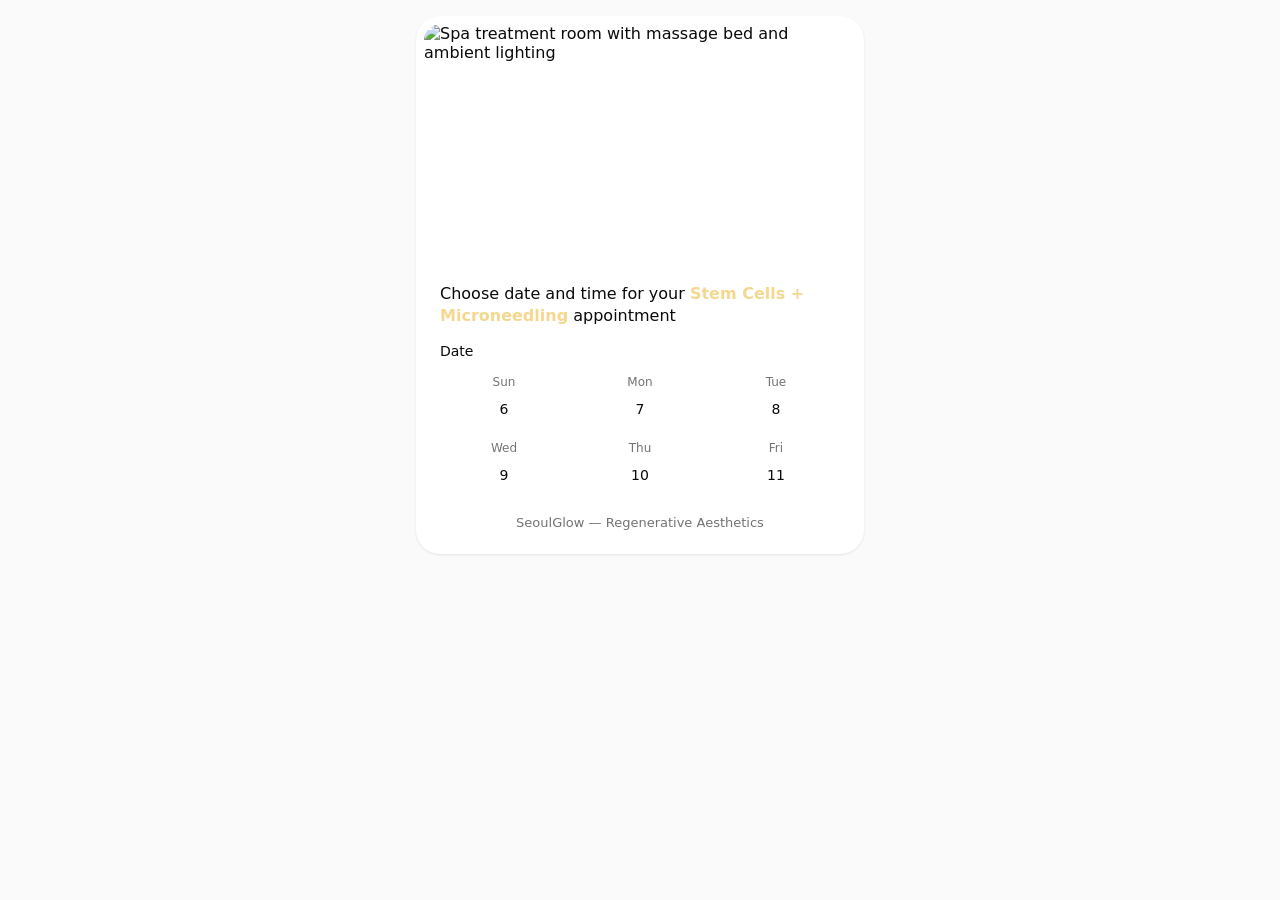
==== stem-cells-microneedling.html @ 6249f5f5 "fix: update GHL API key, endpoint domain, and add Version header" ====
<!DOCTYPE html>
<html lang="en">
<head>
  <meta charset="utf-8" />
  <meta name="viewport" content="width=device-width, initial-scale=1" />
  <title>SeoulGlow — Stem Cells + Microneedling Appointment Booking</title>
  <meta name="description" content="Book your Stem Cells + Microneedling treatment at SeoulGlow" />
  <meta name="theme-color" content="#F5D88E" />
  <link rel="icon" href="data:image/svg+xml,%3Csvg xmlns='http://www.w3.org/2000/svg' viewBox='0 0 32 32'%3E%3Crect width='32' height='32' rx='8' fill='%23F5D88E'/%3E%3Ctext x='50%25' y='55%25' text-anchor='middle' font-family='system-ui' font-size='16' fill='%230a0a0a' font-weight='600' dominant-baseline='middle'%3ESG%3C/text%3E%3C/svg%3E" />

  <!-- Meta Pixel -->
  <script>
    !function(f,b,e,v,n,t,s)
    {if(f.fbq)return;n=f.fbq=function(){n.callMethod?
    n.callMethod.apply(n,arguments):n.queue.push(arguments)};
    if(!f._fbq)f._fbq=n;n.push=n;n.loaded=!0;n.version='2.0';
    n.queue=[];t=b.createElement(e);t.async=!0;
    t.src=v;s=b.getElementsByTagName(e)[0];
    s.parentNode.insertBefore(t,s)}(window, document,'script',
    'https://connect.facebook.net/en_US/fbevents.js');
    fbq('init', '1178133073434960');
    fbq('track', 'PageView');
  </script>
  <noscript><img height="1" width="1" style="display:none"
    src="https://www.facebook.com/tr?id=1178133073434960&ev=PageView&noscript=1" alt="" /></noscript>

  <style>
    :root {
      --bg: #fafafa;
      --card-bg: #ffffff;
      --foreground: #0a0a0a;
      --muted: #f5f5f5;
      --muted-foreground: #737373;
      --border: #e5e5e5;
      --primary: #F5D88E;
      --primary-hover: #e8cb82;
      --primary-fg: #0a0a0a;
      --ring: #F5D88E;
      --danger: #dc2626;
      --success: #16a34a;
      --radius-card: 24px;
      --radius-img: 16px;
      --radius-pill: 9999px;
      --shadow: 0 1px 2px 0 rgba(0,0,0,.04), 0 1px 3px 0 rgba(0,0,0,.06);
      --font: ui-sans-serif, system-ui, -apple-system, "Segoe UI", Roboto, "Helvetica Neue", Arial, "Noto Sans", sans-serif;
    }

    * { box-sizing: border-box; }
    html, body { margin: 0; padding: 0; }

    body {
      font-family: var(--font);
      -webkit-font-smoothing: antialiased;
      -moz-osx-font-smoothing: grayscale;
      color: var(--foreground);
      background: var(--bg);
      min-height: 100vh;
    }

    .page {
      min-height: 100vh;
      padding: 16px;
      background: var(--bg);
    }

    .card {
      max-width: 28rem;
      margin: 0 auto;
      background: var(--card-bg);
      border-radius: var(--radius-card);
      box-shadow: var(--shadow);
      overflow: hidden;
    }

    /* Hero */
    .hero {
      position: relative;
      width: calc(100% - 16px);
      margin: 8px auto 0;
      aspect-ratio: 16 / 9;
      border-radius: var(--radius-img);
      overflow: hidden;
    }
    .hero img {
      position: absolute;
      inset: 0;
      width: 100%;
      height: 100%;
      object-fit: cover;
      border-radius: var(--radius-img);
    }

    /* Card content */
    .content {
      padding: 16px 24px 24px 24px;
    }

    .title {
      font-size: 1rem;
      font-weight: 500;
      line-height: 1.375;
      margin: 0 0 16px 0;
      color: var(--foreground);
    }
    .title.center { text-align: center; }
    .title .accent { color: var(--primary); font-weight: 600; }

    .subtitle {
      font-size: .875rem;
      color: var(--muted-foreground);
      margin: 0 0 16px 0;
    }
    .subtitle.center { text-align: center; }

    .address {
      margin: 24px 0 0 0;
      font-size: .8125rem;
      color: var(--muted-foreground);
      text-align: center;
    }

    /* Sections */
    .section { margin-top: 4px; }
    .section + .section { margin-top: 24px; }
    .section-title {
      font-size: .875rem;
      font-weight: 500;
      margin: 0 0 16px 0;
      color: var(--foreground);
    }

    /* Date grid */
    .date-grid {
      display: grid;
      grid-template-columns: repeat(3, minmax(0, 1fr));
      row-gap: 16px;
      column-gap: 8px;
    }
    .date-cell {
      display: flex;
      flex-direction: column;
      align-items: center;
      background: transparent;
      border: 0;
      padding: 0;
      cursor: pointer;
      font-family: inherit;
    }
    .date-cell .dow {
      font-size: .75rem;
      color: var(--muted-foreground);
      margin-bottom: 4px;
    }
    .date-cell .day {
      padding: 8px 24px;
      font-size: .875rem;
      font-weight: 500;
      color: var(--foreground);
      border-radius: var(--radius-pill);
      transition: background-color .15s, color .15s;
      display: inline-flex;
      align-items: center;
      justify-content: center;
    }
    .date-cell:hover .day { background: var(--muted); }
    .date-cell.selected .day {
      background: var(--primary);
      color: var(--primary-fg);
    }
    .date-cell.disabled { cursor: not-allowed; }
    .date-cell.disabled .day { color: #d4d4d8; text-decoration: line-through; }
    .date-cell.disabled:hover .day { background: transparent; }

    /* Time slots */
    .time-block + .time-block { margin-top: 16px; }
    .time-label {
      font-size: .75rem;
      color: var(--muted-foreground);
      margin: 0 0 8px 0;
    }
    .time-grid {
      display: grid;
      grid-template-columns: repeat(3, minmax(0, 1fr));
      gap: 8px;
    }
    .time-cell {
      padding: 10px 0;
      font-size: .875rem;
      font-weight: 500;
      border: 1px solid var(--border);
      background: #fff;
      border-radius: var(--radius-pill);
      cursor: pointer;
      font-family: inherit;
      color: var(--foreground);
      transition: background-color .15s, color .15s, border-color .15s;
    }
    .time-cell:hover { background: var(--muted); }
    .time-cell.selected {
      background: var(--primary);
      color: var(--primary-fg);
      border-color: var(--primary);
    }

    /* Buttons */
    .primary-btn {
      display: inline-flex;
      align-items: center;
      justify-content: center;
      width: 100%;
      margin-top: 24px;
      padding: 12px 16px;
      background: var(--primary);
      color: var(--primary-fg);
      border: 0;
      border-radius: var(--radius-pill);
      font-size: .875rem;
      font-weight: 500;
      font-family: inherit;
      cursor: pointer;
      text-decoration: none;
      transition: opacity .15s;
    }
    .primary-btn:hover { background: var(--primary-hover); }
    .primary-btn:disabled { opacity: .6; cursor: not-allowed; }

    .secondary-btn {
      display: inline-flex;
      align-items: center;
      justify-content: center;
      width: 100%;
      margin-top: 12px;
      padding: 12px 16px;
      background: transparent;
      color: var(--foreground);
      border: 1px solid var(--border);
      border-radius: var(--radius-pill);
      font-size: .875rem;
      font-weight: 500;
      font-family: inherit;
      cursor: pointer;
      transition: background-color .15s;
    }
    .secondary-btn:hover { background: var(--muted); }

    .back-btn {
      display: inline-flex;
      align-items: center;
      gap: 4px;
      background: transparent;
      border: 0;
      padding: 0 0 12px 0;
      color: var(--muted-foreground);
      font-size: .875rem;
      cursor: pointer;
      font-family: inherit;
    }
    .back-btn:hover { color: var(--foreground); }

    /* Form */
    .form { display: flex; flex-direction: column; }
    .field { display: flex; flex-direction: column; margin-bottom: 16px; }
    .field-label {
      font-size: .875rem;
      font-weight: 500;
      margin-bottom: 6px;
      color: var(--foreground);
    }
    .field input {
      width: 100%;
      padding: 10px 12px;
      font-size: .875rem;
      font-family: inherit;
      color: var(--foreground);
      background: #fff;
      border: 1px solid var(--border);
      border-radius: 10px;
      outline: none;
      transition: border-color .15s, box-shadow .15s;
    }
    .field input:focus {
      border-color: var(--ring);
      box-shadow: 0 0 0 3px rgba(245, 216, 142, .35);
    }
    .error-text {
      margin: 12px 0 0 0;
      font-size: .8125rem;
      color: var(--danger);
      text-align: center;
    }

    /* Confirmation */
    .confirmation { text-align: center; padding-top: 24px; }
    .check-icon {
      display: inline-flex;
      align-items: center;
      justify-content: center;
      color: var(--success);
      margin-bottom: 8px;
    }
    .confirm-card {
      margin: 12px 0 8px 0;
      padding: 16px;
      border: 1px solid var(--border);
      border-radius: 16px;
      background: #fafafa;
      text-align: left;
      font-size: .875rem;
      color: var(--foreground);
      line-height: 1.5;
    }
    .confirm-card .row { display: flex; justify-content: space-between; gap: 12px; }
    .confirm-card .row + .row { margin-top: 6px; }
    .confirm-card .label { color: var(--muted-foreground); }

    /* Spinner */
    .spinner {
      width: 16px;
      height: 16px;
      border: 2px solid rgba(10,10,10,.25);
      border-top-color: #0a0a0a;
      border-radius: 50%;
      animation: spin .8s linear infinite;
      margin-left: 8px;
    }
    @keyframes spin { to { transform: rotate(360deg); } }

    .hidden { display: none !important; }
  </style>
</head>
<body>
  <div class="page">
    <div class="card" id="card">
      <!-- Hero image -->
      <div class="hero">
        <img src="https://images.unsplash.com/photo-1570172619644-dfd03ed5d881?w=600&h=338&fit=crop" alt="Spa treatment room with massage bed and ambient lighting" />
      </div>

      <!-- STEP 1: Date selection -->
      <section class="content" id="step-date">
        <h1 class="title">Choose date and time for your <span class="accent">Stem Cells + Microneedling</span> appointment</h1>

        <div class="section">
          <h2 class="section-title">Date</h2>
          <div class="date-grid" id="date-grid"></div>
        </div>

        <p class="address">SeoulGlow — Regenerative Aesthetics</p>
      </section>

      <!-- STEP 2: Time selection -->
      <section class="content hidden" id="step-time">
        <button type="button" class="back-btn" data-back="date">
          <svg xmlns="http://www.w3.org/2000/svg" width="16" height="16" viewBox="0 0 24 24" fill="none" stroke="currentColor" stroke-width="2" stroke-linecap="round" stroke-linejoin="round"><path d="m15 18-6-6 6-6"/></svg>
          Back
        </button>
        <h1 class="title">Select your preferred time</h1>
        <p class="subtitle" id="time-summary"></p>

        <div class="time-block">
          <p class="time-label">Morning</p>
          <div class="time-grid" id="morning-grid"></div>
        </div>

        <div class="time-block">
          <p class="time-label">Afternoon</p>
          <div class="time-grid" id="afternoon-grid"></div>
        </div>
      </section>

      <!-- STEP 3: Customer details form -->
      <section class="content hidden" id="step-details">
        <button type="button" class="back-btn" data-back="time">
          <svg xmlns="http://www.w3.org/2000/svg" width="16" height="16" viewBox="0 0 24 24" fill="none" stroke="currentColor" stroke-width="2" stroke-linecap="round" stroke-linejoin="round"><path d="m15 18-6-6 6-6"/></svg>
          Back
        </button>
        <h1 class="title">Enter your details</h1>
        <p class="subtitle" id="details-summary"></p>

        <form id="details-form" class="form" autocomplete="on" novalidate>
          <label class="field">
            <span class="field-label">Name</span>
            <input type="text" name="name" id="name" placeholder="Full name" autocomplete="name" required />
          </label>
          <label class="field">
            <span class="field-label">Email</span>
            <input type="email" name="email" id="email" placeholder="name@example.com" autocomplete="email" required />
          </label>
          <label class="field">
            <span class="field-label">Phone</span>
            <input type="tel" name="phone" id="phone" placeholder="(123) 456-7890" autocomplete="tel" required />
          </label>

          <button type="submit" class="primary-btn" id="submit-btn">
            <span class="btn-label">Schedule Appointment</span>
            <span class="spinner hidden" aria-hidden="true"></span>
          </button>
          <p class="error-text hidden" id="error-text">Failed to book appointment</p>
        </form>
      </section>

      <!-- STEP 4: Confirmation -->
      <section class="content hidden confirmation" id="step-confirmed">
        <div class="check-icon" aria-hidden="true">
          <svg xmlns="http://www.w3.org/2000/svg" width="56" height="56" viewBox="0 0 24 24" fill="none" stroke="currentColor" stroke-width="2" stroke-linecap="round" stroke-linejoin="round"><circle cx="12" cy="12" r="10"/><path d="m9 12 2 2 4-4"/></svg>
        </div>
        <h1 class="title center">Appointment Requested!</h1>
        <p class="subtitle center">You will receive a confirmation shortly.</p>

        <div class="confirm-card" id="confirm-card"></div>

        <a class="primary-btn" id="gcal-link" target="_blank" rel="noopener noreferrer">
          <svg xmlns="http://www.w3.org/2000/svg" width="16" height="16" viewBox="0 0 24 24" fill="none" stroke="currentColor" stroke-width="2" stroke-linecap="round" stroke-linejoin="round" style="margin-right:8px"><rect x="3" y="4" width="18" height="18" rx="2"/><path d="M16 2v4"/><path d="M8 2v4"/><path d="M3 10h18"/></svg>
          Add to Google Calendar
        </a>
        <button type="button" class="secondary-btn" id="reset-btn">Book Another Appointment</button>
      </section>
    </div>
  </div>

  <script>
    (function () {
      "use strict";

      // ------- GHL Configuration -------
      const GHL_API_KEY = "pit-4c4be7ba-5e34-4213-9dcb-135d6df302c4";
      const GHL_LOCATION_ID = "Vyf83R6wePOPyk0gF6Hq";
      const GHL_CALENDAR_ID = "lBbCGl8ewA6QkrXg1Sun";
      const GHL_USER_ID = "2tQreqXcDpaAiSBqlK7T";
      const GHL_API_BASE = "https://services.leadconnectorhq.com";
      const GHL_HEADERS = {
        Authorization: `Bearer ${GHL_API_KEY}`,
        "Content-Type": "application/json",
        Version: "2021-04-15",
      };

      // ------- Service Config -------
      const SERVICE_NAME = "Stem Cells + Microneedling";
      const SERVICE_DURATION_MIN = 60;
      const BUSINESS_TZ = "America/Los_Angeles";

      const MORNING_SLOTS = [
        { label: "9:00 AM", hour: 9, minute: 0 },
        { label: "10:00 AM", hour: 10, minute: 0 },
        { label: "11:00 AM", hour: 11, minute: 0 },
      ];
      const AFTERNOON_SLOTS = [
        { label: "12:00 PM", hour: 12, minute: 0 },
        { label: "1:00 PM",  hour: 13, minute: 0 },
        { label: "2:00 PM",  hour: 14, minute: 0 },
        { label: "3:00 PM",  hour: 15, minute: 0 },
        { label: "4:00 PM",  hour: 16, minute: 0 },
        { label: "5:00 PM",  hour: 17, minute: 0 },
      ];

      const DOW_SHORT = ["Sun","Mon","Tue","Wed","Thu","Fri","Sat"];
      const STEPS = ["date", "time", "details", "confirmed"];

      // ------- State -------
      const today = startOfDay(new Date());
      let selectedDate = null;
      let selectedTime = null;

      // ------- Elements -------
      const $ = (id) => document.getElementById(id);
      const dateGrid = $("date-grid");
      const morningGrid = $("morning-grid");
      const afternoonGrid = $("afternoon-grid");

      const timeSummary    = $("time-summary");
      const detailsSummary = $("details-summary");
      const detailsForm    = $("details-form");
      const submitBtn      = $("submit-btn");
      const btnLabel       = submitBtn.querySelector(".btn-label");
      const spinner        = submitBtn.querySelector(".spinner");
      const errorText      = $("error-text");
      const resetBtn       = $("reset-btn");
      const gcalLink       = $("gcal-link");
      const confirmCard    = $("confirm-card");

      // ------- Helpers -------
      function startOfDay(d) {
        const x = new Date(d);
        x.setHours(0, 0, 0, 0);
        return x;
      }
      function pad(n) { return String(n).padStart(2, "0"); }

      function offsetMinutesForTz(date, tz) {
        const dtf = new Intl.DateTimeFormat("en-US", {
          timeZone: tz,
          year: "numeric", month: "2-digit", day: "2-digit",
          hour: "2-digit", minute: "2-digit", second: "2-digit",
          hourCycle: "h23",
        });
        const parts = dtf.formatToParts(date);
        const get = (t) => parseInt(parts.find((p) => p.type === t).value, 10);
        const asUtc = Date.UTC(
          get("year"), get("month") - 1, get("day"),
          get("hour"), get("minute"), get("second"),
        );
        return Math.round((asUtc - date.getTime()) / 60000);
      }

      function dateFromWallTime(year, month, day, hour, minute, tz) {
        const approx = new Date(Date.UTC(year, month, day, hour, minute));
        const off = offsetMinutesForTz(approx, tz);
        return new Date(approx.getTime() - off * 60000);
      }

      function isoInTz(date, tz) {
        const off = offsetMinutesForTz(date, tz);
        const wall = new Date(date.getTime() + off * 60000);
        const sign = off >= 0 ? "+" : "-";
        const abs = Math.abs(off);
        return `${wall.getUTCFullYear()}-${pad(wall.getUTCMonth() + 1)}-${pad(wall.getUTCDate())}T${pad(wall.getUTCHours())}:${pad(wall.getUTCMinutes())}:${pad(wall.getUTCSeconds())}${sign}${pad(Math.floor(abs / 60))}:${pad(abs % 60)}`;
      }

      function sameDay(a, b) {
        return a && b &&
          a.getFullYear() === b.getFullYear() &&
          a.getMonth() === b.getMonth() &&
          a.getDate() === b.getDate();
      }

      function formatLongDate(d) {
        return d.toLocaleDateString(undefined, {
          weekday: "long", month: "long", day: "numeric", year: "numeric",
        });
      }

      // ------- Step navigation -------
      function showStep(step) {
        STEPS.forEach((s) => {
          const el = $("step-" + s);
          if (el) el.classList.toggle("hidden", s !== step);
        });
        window.scrollTo({ top: 0, behavior: "smooth" });
      }

      // ------- Calendar render -------
      function renderMonth() {
        dateGrid.innerHTML = "";
        const cells = [];
        const cursor = new Date(today);
        for (let i = 0; i < 6; i++) {
          cells.push(new Date(cursor));
          cursor.setDate(cursor.getDate() + 1);
        }

        cells.forEach((d) => {
          const btn = document.createElement("button");
          btn.type = "button";
          btn.className = "date-cell";
          if (sameDay(d, selectedDate)) btn.classList.add("selected");

          const dow = document.createElement("span");
          dow.className = "dow";
          dow.textContent = DOW_SHORT[d.getDay()];

          const day = document.createElement("span");
          day.className = "day";
          day.textContent = String(d.getDate());

          btn.appendChild(dow);
          btn.appendChild(day);
          btn.addEventListener("click", () => selectDate(d));
          dateGrid.appendChild(btn);
        });
      }

      function renderTimes() {
        function build(grid, slots) {
          grid.innerHTML = "";
          slots.forEach((s) => {
            const b = document.createElement("button");
            b.type = "button";
            b.className = "time-cell";
            if (selectedTime && selectedTime.label === s.label) b.classList.add("selected");
            b.textContent = s.label;
            b.addEventListener("click", () => selectTime(s));
            grid.appendChild(b);
          });
        }
        build(morningGrid, MORNING_SLOTS);
        build(afternoonGrid, AFTERNOON_SLOTS);
      }

      // ------- Selection handlers -------
      function selectDate(d) {
        selectedDate = startOfDay(d);
        selectedTime = null;
        renderMonth();
        renderTimes();
        timeSummary.textContent = formatLongDate(selectedDate);
        showStep("time");
        track("AddToCart", { content_name: SERVICE_NAME });
      }

      function selectTime(slot) {
        selectedTime = slot;
        renderTimes();
        detailsSummary.textContent =
          `${formatLongDate(selectedDate)} \u2022 ${selectedTime.label}`;
        showStep("details");
        track("InitiateCheckout", { content_name: SERVICE_NAME });
      }

      function track(event, params) {
        if (typeof window.fbq === "function") {
          try { window.fbq("track", event, params || {}); } catch (_) {}
        }
      }

      // ------- Back buttons -------
      document.querySelectorAll(".back-btn").forEach((btn) => {
        btn.addEventListener("click", () => showStep(btn.dataset.back));
      });

      // ------- GHL API: Find or Create Contact -------
      async function findOrCreateContact(name, email, phone) {
        // Search for existing contact by email via POST
        const searchRes = await fetch(
          `${GHL_API_BASE}/contacts/lookup?email=${encodeURIComponent(email)}&locationId=${GHL_LOCATION_ID}`,
          { headers: { Authorization: `Bearer ${GHL_API_KEY}`, Version: "2021-04-15" } }
        );
        if (searchRes.ok) {
          const data = await searchRes.json();
          if (data.contacts && data.contacts.length > 0) {
            return data.contacts[0].id;
          }
        }

        // Create new contact
        const [firstName, ...rest] = name.split(/\s+/);
        const lastName = rest.join(" ");
        const createRes = await fetch(`${GHL_API_BASE}/contacts/`, {
          method: "POST",
          headers: GHL_HEADERS,
          body: JSON.stringify({
            locationId: GHL_LOCATION_ID,
            firstName: firstName || name,
            lastName: lastName,
            email: email,
            phone: phone,
          }),
        });

        if (!createRes.ok) {
          const errBody = await createRes.text();
          throw new Error(`Contact creation failed: ${createRes.status} ${errBody}`);
        }

        const createData = await createRes.json();
        return createData.contact ? createData.contact.id : createData.id;
      }

      // ------- GHL API: Create Appointment Event -------
      async function createAppointment(contactId, startTime, endTime, name, email, phone) {
        const body = {
          calendarId: GHL_CALENDAR_ID,
          locationId: GHL_LOCATION_ID,
          contactId: contactId,
          startTime: startTime,
          endTime: endTime,
          title: SERVICE_NAME,
          selectedTimezone: BUSINESS_TZ,
          assignedUserId: GHL_USER_ID,
          name: name,
          email: email,
          phone: phone,
        };

        const res = await fetch(`${GHL_API_BASE}/calendars/events/appointments`, {
          method: "POST",
          headers: GHL_HEADERS,
          body: JSON.stringify(body),
        });

        const raw = await res.text();
        let data = null;
        try { data = raw ? JSON.parse(raw) : null; } catch (_) {}

        if (!res.ok) {
          const detail = (data && (data.error || data.message || data.msg)) || raw;
          throw new Error(`Appointment creation failed (${res.status}): ${detail}`);
        }

        return data;
      }

      // ------- Form submit -------
      detailsForm.addEventListener("submit", async (e) => {
        e.preventDefault();
        errorText.classList.add("hidden");

        const name  = $("name").value.trim();
        const email = $("email").value.trim();
        const phone = $("phone").value.trim();

        if (!name || !email || !phone || !selectedDate || !selectedTime) {
          errorText.textContent = "Please fill in all fields.";
          errorText.classList.remove("hidden");
          return;
        }

        submitBtn.disabled = true;
        btnLabel.textContent = "Booking";
        spinner.classList.remove("hidden");

        const start = dateFromWallTime(
          selectedDate.getFullYear(), selectedDate.getMonth(), selectedDate.getDate(),
          selectedTime.hour, selectedTime.minute, BUSINESS_TZ,
        );
        const end = new Date(start.getTime() + SERVICE_DURATION_MIN * 60000);

        const startISO = isoInTz(start, BUSINESS_TZ);
        const endISO = isoInTz(end, BUSINESS_TZ);

        try {
          // 1. Find or create the contact in GHL
          const contactId = await findOrCreateContact(name, email, phone);

          // 2. Create the appointment on the calendar
          await createAppointment(contactId, startISO, endISO, name, email, phone);

          track("Lead", { content_name: SERVICE_NAME });
          track("Schedule", { content_name: SERVICE_NAME });

          renderConfirmation({
            service: SERVICE_NAME,
            name, email, phone,
            time: selectedTime.label,
          });
          showStep("confirmed");
        } catch (err) {
          console.error("Booking failed", err);
          errorText.textContent = err.message || "Booking failed. Please try again or contact us.";
          errorText.classList.remove("hidden");
        } finally {
          submitBtn.disabled = false;
          btnLabel.textContent = "Schedule Appointment";
          spinner.classList.add("hidden");
        }
      });

      // ------- Confirmation rendering -------
      function renderConfirmation(p) {
        confirmCard.innerHTML = `
          <div class="row"><span class="label">Service</span><span>${escapeHtml(p.service)}</span></div>
          <div class="row"><span class="label">Date</span><span>${escapeHtml(formatLongDate(selectedDate))}</span></div>
          <div class="row"><span class="label">Time</span><span>${escapeHtml(p.time)}</span></div>
          <div class="row"><span class="label">Name</span><span>${escapeHtml(p.name)}</span></div>
          <div class="row"><span class="label">Email</span><span>${escapeHtml(p.email)}</span></div>
          <div class="row"><span class="label">Phone</span><span>${escapeHtml(p.phone)}</span></div>
        `;
        gcalLink.href = buildGCalUrl(p);
      }

      function buildGCalUrl(p) {
        const start = dateFromWallTime(
          selectedDate.getFullYear(), selectedDate.getMonth(), selectedDate.getDate(),
          selectedTime.hour, selectedTime.minute, BUSINESS_TZ,
        );
        const end = new Date(start.getTime() + SERVICE_DURATION_MIN * 60000);
        const fmt = (d) =>
          d.getUTCFullYear() +
          pad(d.getUTCMonth() + 1) +
          pad(d.getUTCDate()) + "T" +
          pad(d.getUTCHours()) +
          pad(d.getUTCMinutes()) +
          pad(d.getUTCSeconds()) + "Z";
        const params = new URLSearchParams({
          action: "TEMPLATE",
          text: SERVICE_NAME,
          dates: `${fmt(start)}/${fmt(end)}`,
          details: `Booking for ${p.name} (${p.email}, ${p.phone}).`,
        });
        return `https://calendar.google.com/calendar/render?${params.toString()}`;
      }

      function escapeHtml(s) {
        return String(s).replace(/[&<>"']/g, (c) => ({
          "&": "&amp;", "<": "&lt;", ">": "&gt;", '"': "&quot;", "'": "&#39;",
        }[c]));
      }

      // ------- Reset -------
      resetBtn.addEventListener("click", () => {
        selectedDate = null;
        selectedTime = null;
        detailsForm.reset();
        renderMonth();
        showStep("date");
      });

      // ------- Init -------
      renderMonth();
      renderTimes();
      showStep("date");
    })();
  </script>
</body>
</html>
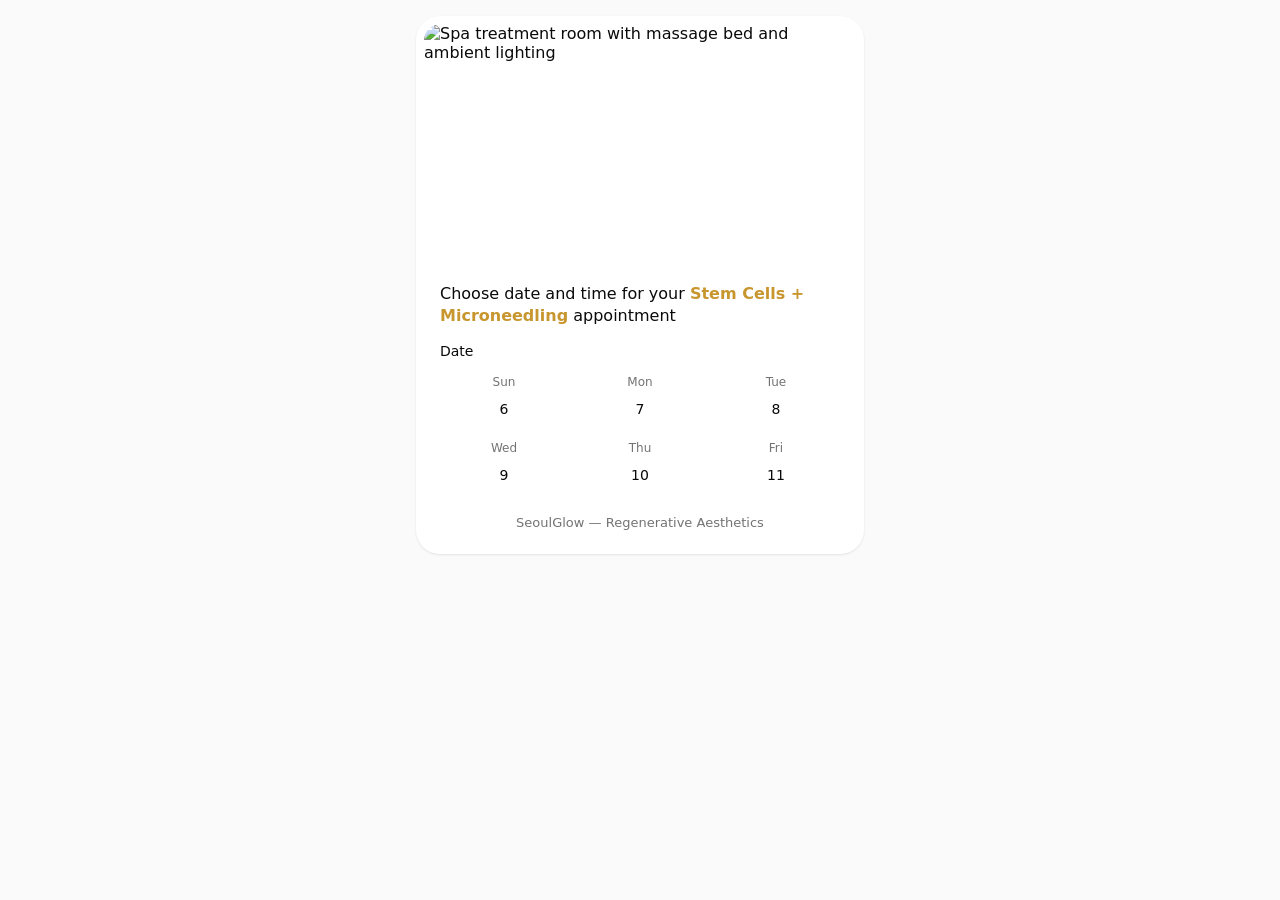
==== commit 657d12c8: "fix: add appointmentStatus field, fix accent color visibility" ====
--- a/stem-cells-microneedling.html
+++ b/stem-cells-microneedling.html
@@ -103,7 +103,7 @@
       color: var(--foreground);
     }
     .title.center { text-align: center; }
-    .title .accent { color: var(--primary); font-weight: 600; }
+    .title .accent { color: #c8962e; font-weight: 600; }
 
     .subtitle {
       font-size: .875rem;
@@ -619,21 +619,10 @@
 
       // ------- GHL API: Find or Create Contact -------
       async function findOrCreateContact(name, email, phone) {
-        // Search for existing contact by email via POST
-        const searchRes = await fetch(
-          `${GHL_API_BASE}/contacts/lookup?email=${encodeURIComponent(email)}&locationId=${GHL_LOCATION_ID}`,
-          { headers: { Authorization: `Bearer ${GHL_API_KEY}`, Version: "2021-04-15" } }
-        );
-        if (searchRes.ok) {
-          const data = await searchRes.json();
-          if (data.contacts && data.contacts.length > 0) {
-            return data.contacts[0].id;
-          }
-        }
-
-        // Create new contact
         const [firstName, ...rest] = name.split(/\s+/);
         const lastName = rest.join(" ");
+
+        // Try creating the contact first
         const createRes = await fetch(`${GHL_API_BASE}/contacts/`, {
           method: "POST",
           headers: GHL_HEADERS,
@@ -646,13 +635,19 @@
           }),
         });
 
-        if (!createRes.ok) {
-          const errBody = await createRes.text();
-          throw new Error(`Contact creation failed: ${createRes.status} ${errBody}`);
+        if (createRes.ok) {
+          const createData = await createRes.json();
+          return createData.contact ? createData.contact.id : createData.id;
         }
 
-        const createData = await createRes.json();
-        return createData.contact ? createData.contact.id : createData.id;
+        // If duplicate contact, extract the existing contact ID from the error
+        const errBody = await createRes.json();
+        const existingId = errBody?.contactId || errBody?.meta?.contactId;
+        if (existingId) {
+          return existingId;
+        }
+
+        throw new Error(`Contact creation failed: ${createRes.status} ${JSON.stringify(errBody)}`);
       }
 
       // ------- GHL API: Create Appointment Event -------
@@ -664,6 +659,7 @@
           startTime: startTime,
           endTime: endTime,
           title: SERVICE_NAME,
+          appointmentStatus: "confirmed",
           selectedTimezone: BUSINESS_TZ,
           assignedUserId: GHL_USER_ID,
           name: name,
@@ -683,6 +679,7 @@
 
         if (!res.ok) {
           const detail = (data && (data.error || data.message || data.msg)) || raw;
+          console.error("Appointment API response:", res.status, raw);
           throw new Error(`Appointment creation failed (${res.status}): ${detail}`);
         }
 
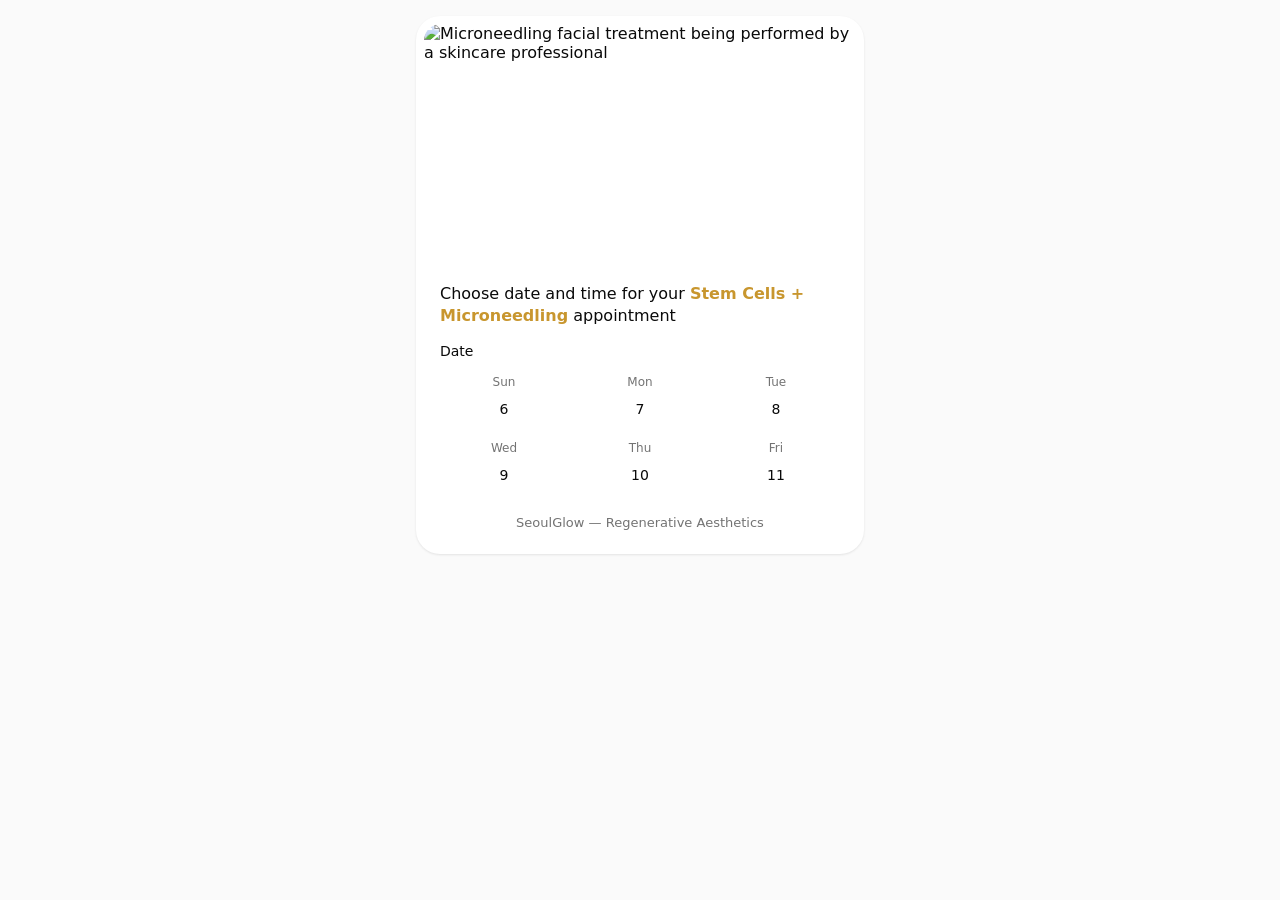
==== commit bffa9f5a: "update: hero image to actual microneedling treatment" ====
--- a/stem-cells-microneedling.html
+++ b/stem-cells-microneedling.html
@@ -333,7 +333,7 @@
     <div class="card" id="card">
       <!-- Hero image -->
       <div class="hero">
-        <img src="https://images.unsplash.com/photo-1570172619644-dfd03ed5d881?w=600&h=338&fit=crop" alt="Spa treatment room with massage bed and ambient lighting" />
+        <img src="https://images.unsplash.com/photo-1512290923902-8a9f81dc236c?w=600&h=338&fit=crop" alt="Microneedling facial treatment being performed by a skincare professional" />
       </div>
 
       <!-- STEP 1: Date selection -->
@@ -678,8 +678,13 @@
         try { data = raw ? JSON.parse(raw) : null; } catch (_) {}
 
         if (!res.ok) {
-          const detail = (data && (data.error || data.message || data.msg)) || raw;
+          // data.message has the useful text, data.error is usually just "Bad Request"
+          let detail = raw;
+          if (data) {
+            detail = data.message || data.msg || data.error || raw;
+          }
           console.error("Appointment API response:", res.status, raw);
+          console.error("Request body sent:", JSON.stringify(body));
           throw new Error(`Appointment creation failed (${res.status}): ${detail}`);
         }
 
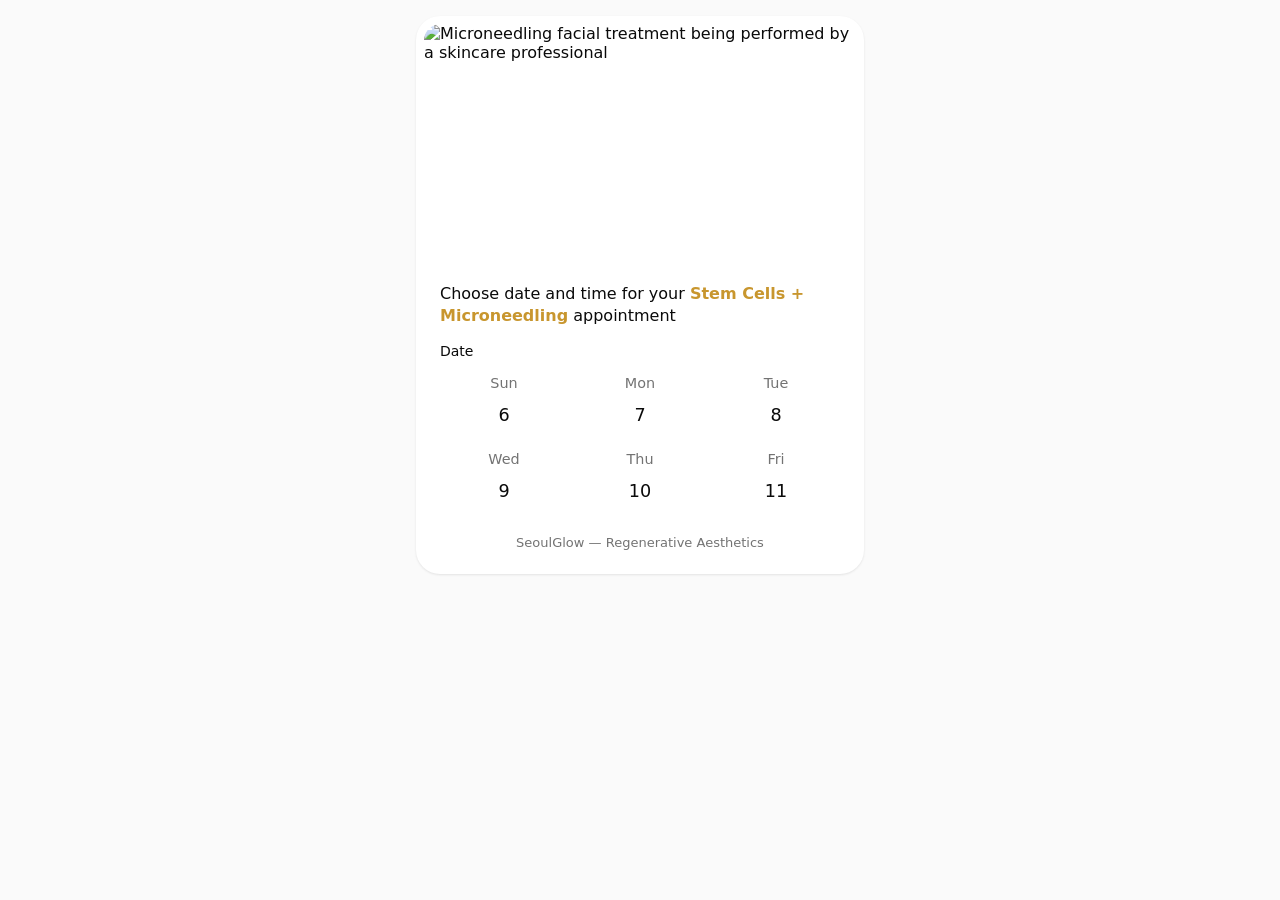
==== commit d43bb580: "fix: increase font size of calendar days on date picker - - Day-of-week labels: .75rem -> .9rem - Da" ====
--- a/stem-cells-microneedling.html
+++ b/stem-cells-microneedling.html
@@ -6,7 +6,7 @@
   <title>SeoulGlow — Stem Cells + Microneedling Appointment Booking</title>
   <meta name="description" content="Book your Stem Cells + Microneedling treatment at SeoulGlow" />
   <meta name="theme-color" content="#F5D88E" />
-  <link rel="icon" href="data:image/svg+xml,%3Csvg xmlns='http://www.w3.org/2000/svg' viewBox='0 0 32 32'%3E%3Crect width='32' height='32' rx='8' fill='%23F5D88E'/%3E%3Ctext x='50%25' y='55%25' text-anchor='middle' font-family='system-ui' font-size='16' fill='%230a0a0a' font-weight='600' dominant-baseline='middle'%3ESG%3C/text%3E%3C/svg%3E" />
+  <link rel="icon" href="data:image/svg+xml,%3Csvg xmlns='http://www.w3.org/2000/svg' viewBox='0 0 32 32'%3E%3Crect width='32' height='32' rx='8' fill='%23F5D88E'/%3E%3Ctext x='50%25' y='55%25' text-anchor='middle' font-family='system-ui' font-size='20' fill='%230a0a0a' font-weight='700' dominant-baseline='middle'%3EV%3C/text%3E%3C/svg%3E" />
 
   <!-- Meta Pixel -->
   <script>
@@ -147,13 +147,13 @@
       font-family: inherit;
     }
     .date-cell .dow {
-      font-size: .75rem;
+      font-size: .9rem;
       color: var(--muted-foreground);
       margin-bottom: 4px;
     }
     .date-cell .day {
-      padding: 8px 24px;
-      font-size: .875rem;
+      padding: 10px 28px;
+      font-size: 1.1rem;
       font-weight: 500;
       color: var(--foreground);
       border-radius: var(--radius-pill);
